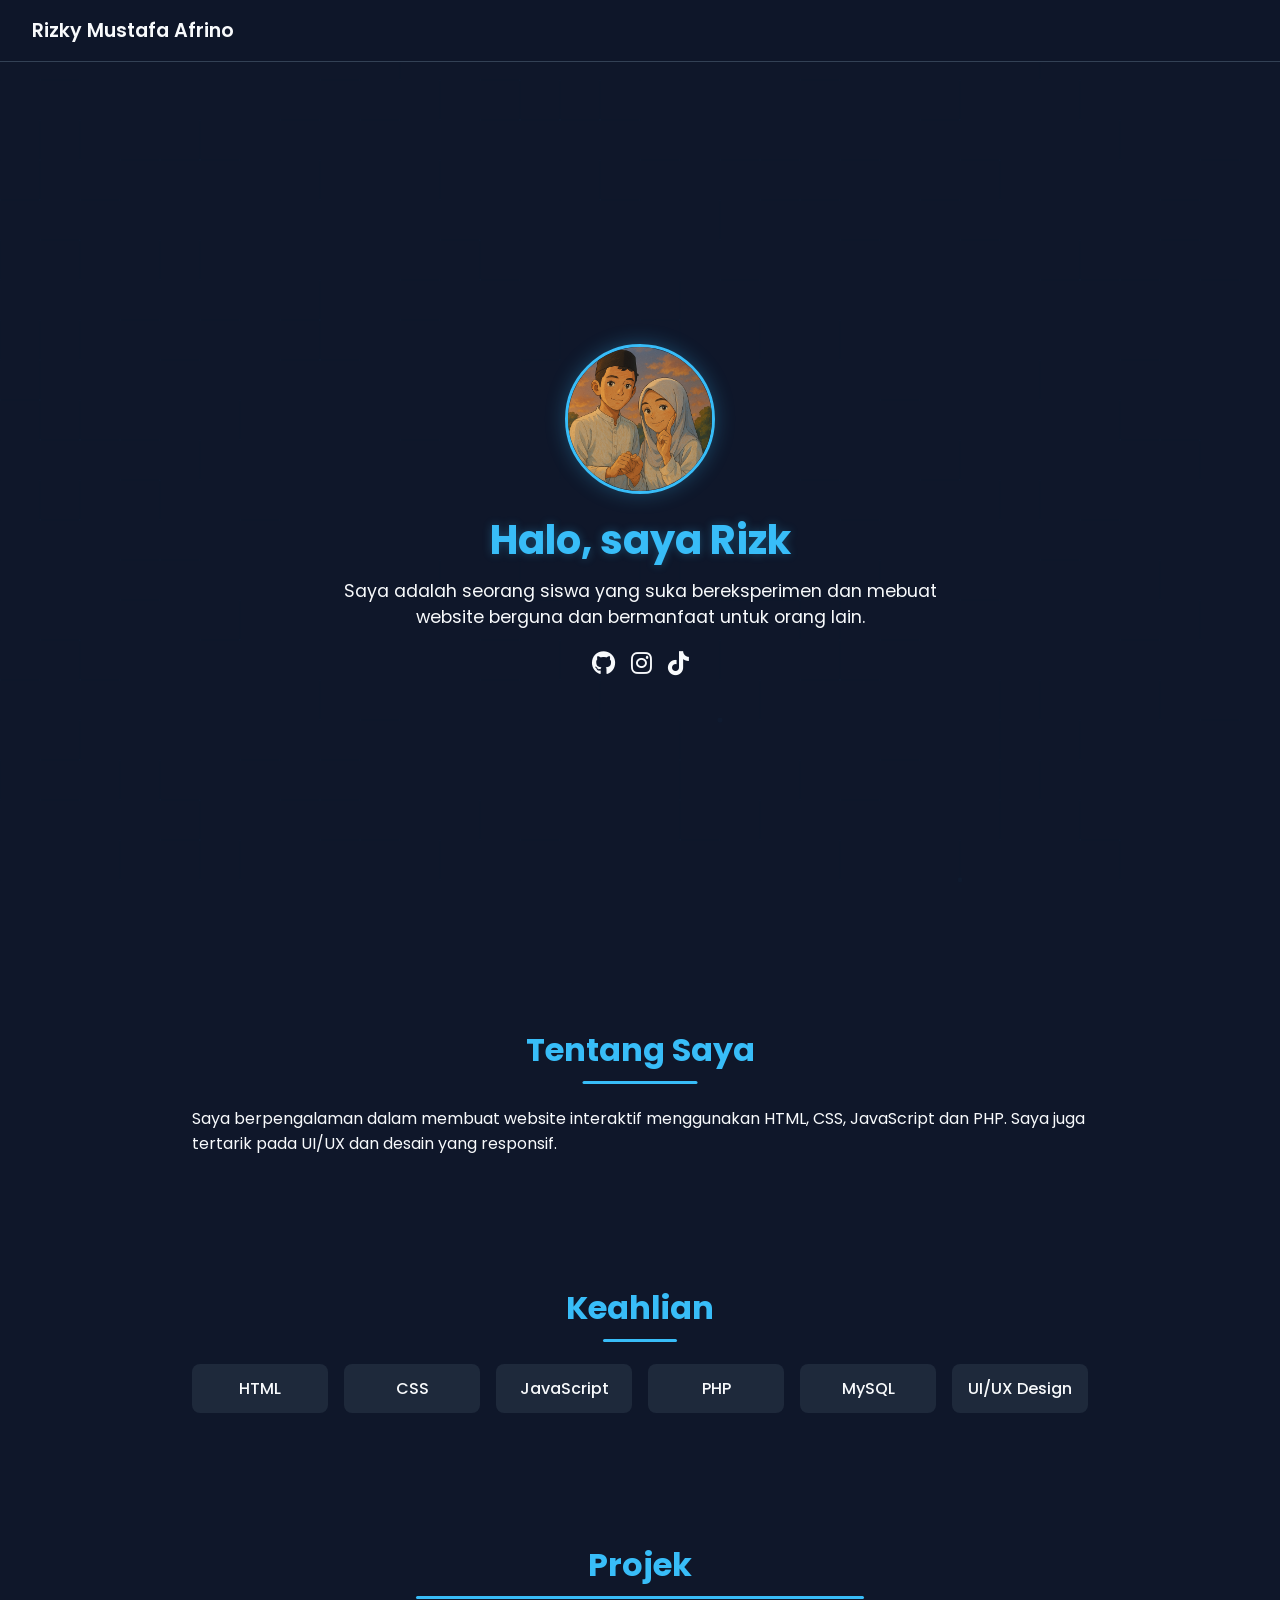
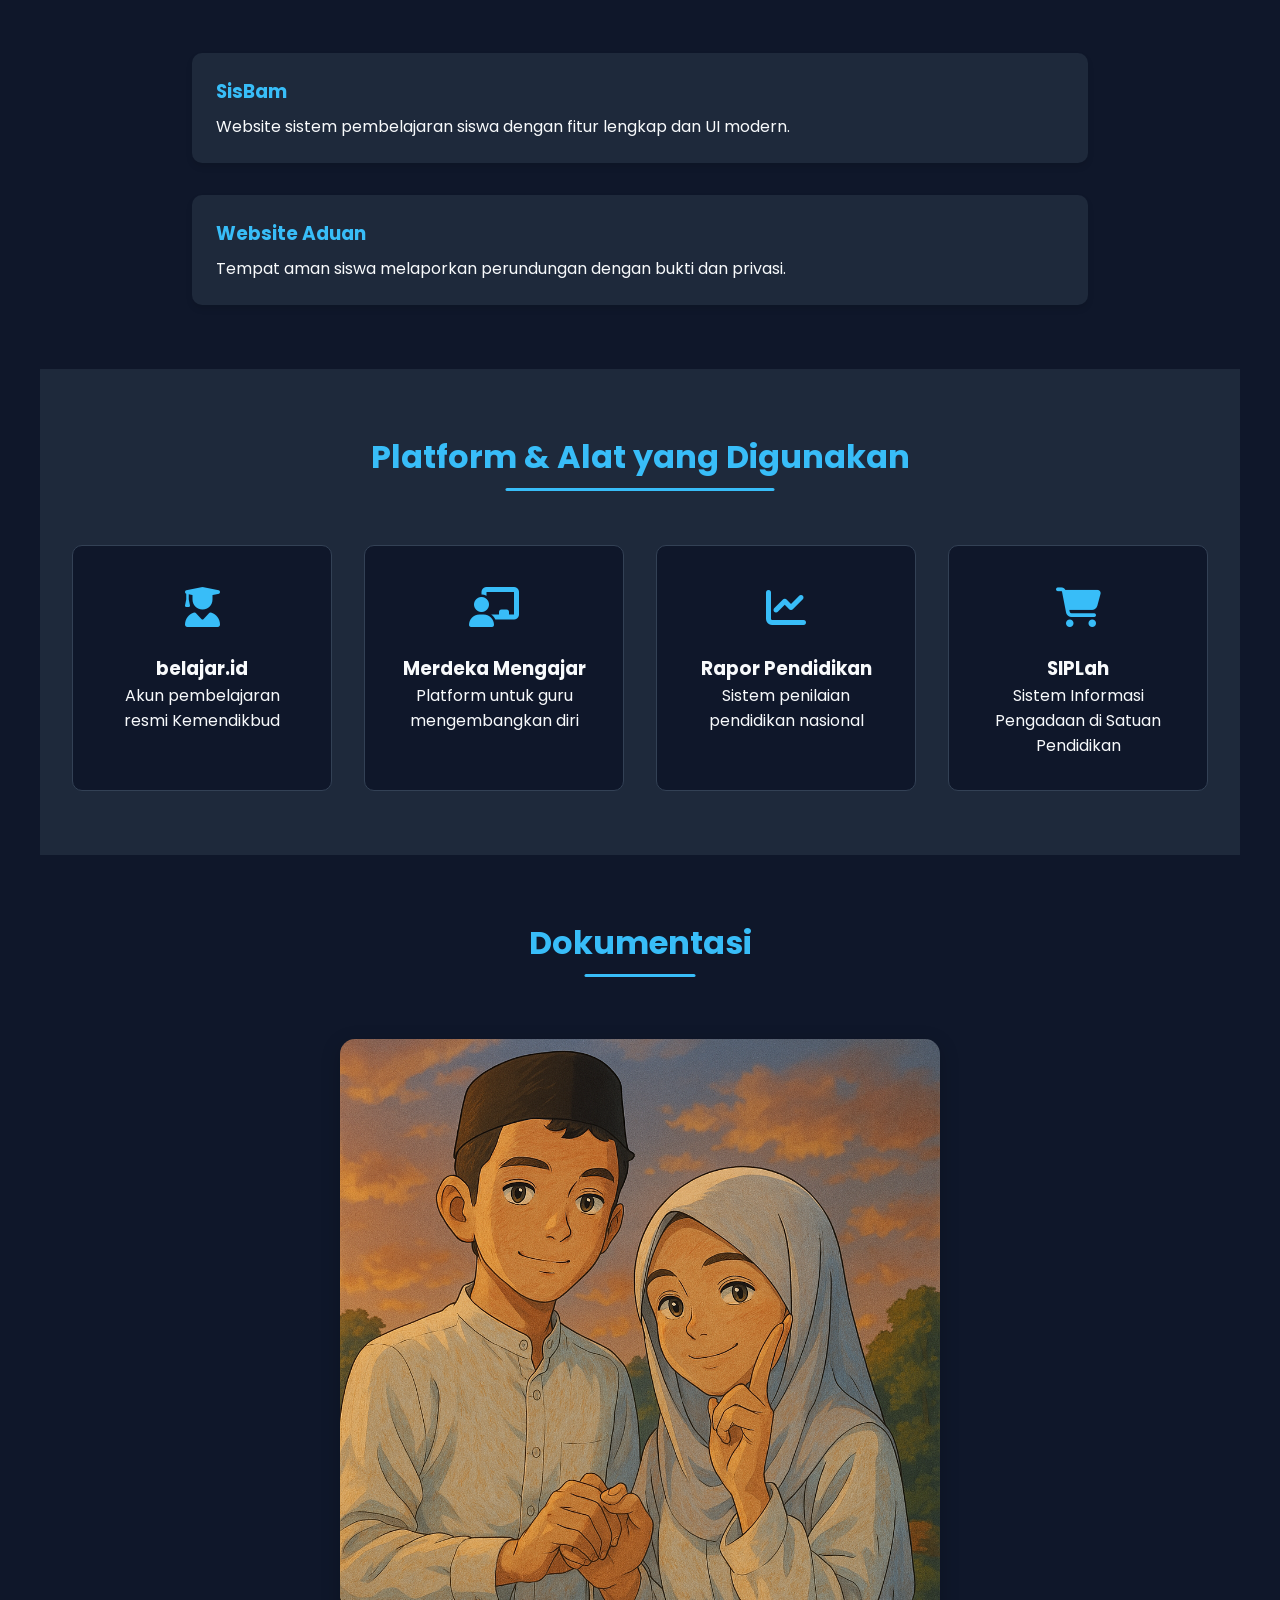
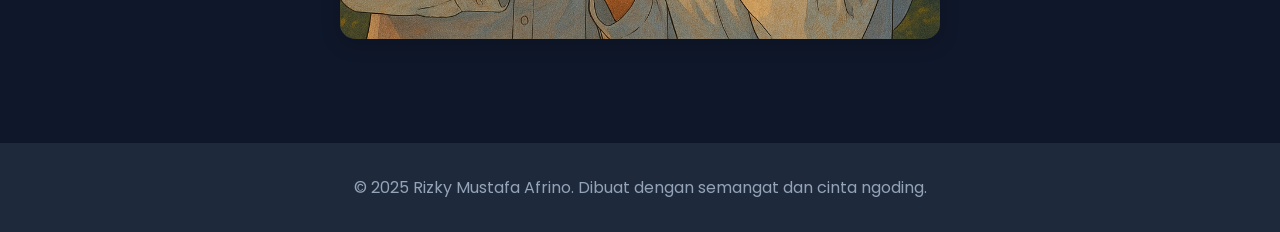
==== index.html @ a4c9b151 "Versi 1.0" ====
<!DOCTYPE html>
<html lang="id">
<head>
  <meta charset="UTF-8">
  <meta name="viewport" content="width=device-width, initial-scale=1.0">
  <title>Rizky Mustafa Afrino - Portofolio</title>
  <link rel="stylesheet" href="https://cdnjs.cloudflare.com/ajax/libs/font-awesome/6.5.0/css/all.min.css">
  <link href="https://fonts.googleapis.com/css2?family=Poppins:wght@300;500;700&display=swap" rel="stylesheet">
  <link rel="stylesheet" href="styles.css">
</head>
<body>
  <header>
  <div class="logo">Rizky Mustafa Afrino</div>
  <button class="hamburger" aria-label="Menu" onclick="toggleMenu()" aria-expanded="false">
    <i class="fas fa-bars"></i>
  </button>
  <div class="nav-overlay" id="navOverlay"></div>
  <nav class="nav-links" id="navLinks">
    <a href="#about" onclick="closeMenu()">Tentang</a>
    <a href="#skills" onclick="closeMenu()">Keahlian</a>
    <a href="#projects" onclick="closeMenu()">Projek</a>
  </nav>
</header>
  
  <section class="hero">
    <img src="foto-profil.jpg" alt="Foto Rizky" class="float">
    <h1>Halo, saya Rizky Mustafa Afrino</h1>
    <p>Saya adalah seorang siswa yang suka bereksperimen dan mebuat website berguna dan bermanfaat untuk orang lain.</p>
    <div class="social-icons">
      <a href="#"><i class="fab fa-github"></i></a>
      <a href="https://www.instagram.com/riz_456d/profilecard/?igsh=MXJteXBrNHBub3FrNQ=="><i class="fab fa-instagram"></i></a>
      <a href="https://www.tiktok.com/@riz_m.af?_t=ZS-8vO7VeoGCGN&_r=1"><i class="fab fa-tiktok"></i></a>
    </div>
  </section>
  
  <section id="about">
    <h2>Tentang Saya</h2>
    <p>Saya berpengalaman dalam membuat website interaktif menggunakan HTML, CSS, JavaScript dan PHP. Saya juga tertarik pada UI/UX dan desain yang responsif.</p>
  </section>
  
  <section id="skills">
    <h2>Keahlian</h2>
    <div class="skills">
      <div>HTML</div>
      <div>CSS</div>
      <div>JavaScript</div>
      <div>PHP</div>
      <div>MySQL</div>
      <div>UI/UX Design</div>
    </div>
  </section>
  
  <section id="projects" class="projects">
    <h2>Projek</h2>
    <div class="project-card">
      <h3>SisBam</h3>
      <p>Website sistem pembelajaran siswa dengan fitur lengkap dan UI modern.</p>
    </div>
    <div class="project-card">
      <h3>Website Aduan</h3>
      <p>Tempat aman siswa melaporkan perundungan dengan bukti dan privasi.</p>
    </div>
  </section>
  
  <section id="platforms" class="platforms">
    <h2>Platform & Alat yang Digunakan</h2>
    <div class="platform-grid">
      <div class="platform-card">
        <div class="platform-icon">
          <i class="fas fa-user-graduate"></i>
        </div>
        <h3>belajar.id</h3>
        <p>Akun pembelajaran resmi Kemendikbud</p>
      </div>
      
      <div class="platform-card">
        <div class="platform-icon">
          <i class="fas fa-chalkboard-teacher"></i>
        </div>
        <h3>Merdeka Mengajar</h3>
        <p>Platform untuk guru mengembangkan diri</p>
      </div>
      
      <div class="platform-card">
        <div class="platform-icon">
          <i class="fas fa-chart-line"></i>
        </div>
        <h3>Rapor Pendidikan</h3>
        <p>Sistem penilaian pendidikan nasional</p>
      </div>
      
      <div class="platform-card">
        <div class="platform-icon">
          <i class="fas fa-shopping-cart"></i>
        </div>
        <h3>SIPLah</h3>
        <p>Sistem Informasi Pengadaan di Satuan Pendidikan</p>
      </div>
    </div>
  </section>
  
  <section id="slider">
   <h2>Dokumentasi</h2>
   <div class="slider-container">
    <div class="slider">
      <img src="foto-profil.jpg" alt="Gambar 1">
      <img src="gambar2.jpg" alt="Gambar 2">
      <img src="gambar3.jpg" alt="Gambar 3">
      <!-- Tambah gambar sesuai kebutuhan -->
    </div>
  </div>
</section>
  
  <footer>
    &copy; 2025 Rizky Mustafa Afrino. Dibuat dengan semangat dan cinta ngoding.
  </footer>
  
  <canvas id="techCanvas"></canvas>

  <script src="script.js"></script>
</body>
</html>
---- styles.css ----
* { margin: 0; padding: 0; box-sizing: border-box; }
body {
  font-family: 'Poppins', sans-serif;
  background-color: #0f172a;
  color: #f8fafc;
  overflow-x: hidden;
  position: relative;
}

#techCanvas {
  position: fixed;
  top: 0;
  left: 0;
  z-index: 0;
  width: 100vw;
  height: 100vh;
  pointer-events: none;
  opacity: 0.3;
}

/* Header Styles (tanpa animasi) */
header {
  position: sticky;
  top: 0;
  background: rgba(15, 23, 42, 0.95);
  padding: 1rem 2rem;
  display: flex;
  justify-content: space-between;
  align-items: center;
  z-index: 100;
  border-bottom: 1px solid #334155;
}

.logo {
  font-weight: 600;
  font-size: 1.2rem;
  color: #f8fafc;
}

/* Hapus semua animasi terkait header */

.logo:hover {
  color: #38bdf8;
  transform: scale(1.05);
}

.nav-links {
  display: flex;
}

.nav-links a {
  margin-left: 1.5rem;
  color: #f8fafc;
  text-decoration: none;
  transition: all 0.3s;
  position: relative;
  padding: 5px 0;
}

.nav-links a:hover {
  color: #38bdf8;
}

.nav-links a::after {
  content: '';
  position: absolute;
  width: 0;
  height: 2px;
  bottom: 0;
  left: 0;
  background-color: #38bdf8;
  transition: width 0.3s ease;
}

.nav-links a:hover::after {
  width: 100%;
}

/* Hamburger Menu Styles */
.hamburger {
  display: none;
  background: none;
  border: none;
  color: #f8fafc;
  font-size: 1.5rem;
  cursor: pointer;
  z-index: 100;
  transition: transform 0.3s ease;
}

.hamburger:hover {
  color: #38bdf8;
}

.nav-overlay {
  position: fixed;
  top: 0;
  left: 0;
  width: 100%;
  height: 100%;
  background: rgba(0, 0, 0, 0.5);
  z-index: 98;
  opacity: 0;
  visibility: hidden;
  transition: all 0.3s ease;
}

.nav-links {
  position: fixed;
  top: 0;
  right: -100%;
  width: 50%;
  max-width: 300px;
  height: 100vh;
  background: #0f172a;
  padding: 80px 20px 20px;
  z-index: 99;
  transition: right 0.3s ease;
  overflow-y: auto;
}

.nav-links.show {
  right: 0;
}

.nav-overlay.show {
  opacity: 1;
  visibility: visible;
}

.nav-links a {
  display: block;
  padding: 12px 0;
  margin: 0;
  color: #f8fafc;
  text-decoration: none;
  font-size: 1.1rem;
  border-bottom: 1px solid #334155;
}

.nav-links a:hover {
  color: #38bdf8;
}

@media (max-width: 768px) {
  .hamburger {
    display: block;
  }
  
  .nav-links {
    flex-direction: column;
  }
}

@media (max-width: 480px) {
  .nav-links {
    width: 70%;
  }
}

.nav-toggle {
  display: none;
  font-size: 1.5rem;
  cursor: pointer;
  color: #f8fafc;
  transition: all 0.3s ease;
}

.nav-toggle:hover {
  color: #38bdf8;
  transform: scale(1.1);
}

@media(max-width: 768px) {
  .nav-links {
    display: none;
    flex-direction: column;
    background: #0f172a;
    position: absolute;
    top: 60px;
    right: 20px;
    padding: 1rem;
    border-radius: 10px;
    box-shadow: 0 0 10px rgba(0,0,0,0.2);
    animation: slideDown 0.3s ease-out;
  }
  
  @keyframes slideDown {
    from {
      opacity: 0;
      transform: translateY(-20px);
    }
    to {
      opacity: 1;
      transform: translateY(0);
    }
  }
  
  .nav-links a {
    margin: 0.5rem 0;
  }
  
  .nav-links.show {
    display: flex;
  }
  
  .nav-toggle {
    display: block;
  }
}

.hero {
  display: flex;
  flex-direction: column;
  align-items: center;
  justify-content: center;
  min-height: 100vh;
  text-align: center;
  padding: 2rem;
  position: relative;
  z-index: 1;
  opacity: 0;
  animation: fadeIn 1s ease-out forwards;
  animation-delay: 0.3s;
}

@keyframes fadeIn {
  from {
    opacity: 0;
    transform: translateY(20px);
  }
  to {
    opacity: 1;
    transform: translateY(0);
  }
}

.hero img {
  width: 150px;
  height: 150px;
  border-radius: 50%;
  border: 3px solid #38bdf8;
  margin-bottom: 1rem;
  transition: all 0.5s ease;
  box-shadow: 0 0 20px rgba(56, 189, 248, 0.3);
}

.hero img:hover {
  transform: scale(1.05) rotate(5deg);
  box-shadow: 0 0 30px rgba(56, 189, 248, 0.5);
}

.hero h1 {
  font-size: 2.5rem;
  margin-bottom: 0.5rem;
  color: #38bdf8;
  text-shadow: 0 0 10px rgba(56, 189, 248, 0.3);
  transition: all 0.3s ease;
}

.hero h1:hover {
  text-shadow: 0 0 15px rgba(56, 189, 248, 0.5);
}

.hero p {
  font-size: 1.1rem;
  max-width: 600px;
  opacity: 0;
  animation: fadeInUp 0.8s ease-out forwards;
  animation-delay: 0.6s;
}

@keyframes fadeInUp {
  from {
    opacity: 0;
    transform: translateY(20px);
  }
  to {
    opacity: 1;
    transform: translateY(0);
  }
}

.social-icons {
  margin-top: 1rem;
  display: flex;
  gap: 1rem;
}

.social-icons a {
  font-size: 1.5rem;
  color: #f8fafc;
  transition: all 0.3s ease;
  transform: translateY(0);
  display: inline-block;
}

.social-icons a:hover {
  color: #38bdf8;
  transform: translateY(-5px) scale(1.2);
}

.slider-container {
  width: 90%;
  max-width: 600px;
  overflow: hidden;
  margin: 40px auto;
  border-radius: 15px;
  box-shadow: 0 5px 20px rgba(0, 0, 0, 0.2);
}

.slider {
  display: flex;
  transition: transform 0.5s ease-in-out;
}

.slider img {
  width: 100%;
  flex-shrink: 0;
  object-fit: cover;
}

section {
  padding: 4rem 2rem;
  max-width: 960px;
  margin: auto;
  position: relative;
  z-index: 1;
  opacity: 0;
  transform: translateY(30px);
}

section.animated {
  opacity: 1;
  transform: translateY(0);
  transition: all 0.8s ease-out;
}

section h2 {
  font-size: 2rem;
  margin-bottom: 2rem;
  color: #38bdf8;
  text-align: center;
  position: relative;
  display: inline-block;
  left: 50%;
  transform: translateX(-50%);
}

section h2::after {
  content: '';
  position: absolute;
  width: 50%;
  height: 3px;
  bottom: -10px;
  left: 25%;
  background: #38bdf8;
  border-radius: 3px;
  transform: scaleX(0);
  transform-origin: center;
  transition: transform 0.5s ease;
}

section.animated h2::after {
  transform: scaleX(1);
}

.skills {
  display: grid;
  grid-template-columns: repeat(auto-fit, minmax(120px, 1fr));
  gap: 1rem;
  justify-items: center;
}

.skills div {
  background: #1e293b;
  padding: 0.75rem 1rem;
  border-radius: 8px;
  font-weight: 500;
  text-align: center;
  width: 100%;
  transition: all 0.3s ease;
  opacity: 0;
  transform: translateY(20px);
}

.skills.animated div {
  opacity: 1;
  transform: translateY(0);
}

.skills div:hover {
  background: #334155;
  transform: translateY(-5px);
  box-shadow: 0 5px 15px rgba(0, 0, 0, 0.3);
}

.skills div:nth-child(1) { transition-delay: 0.1s; }
.skills div:nth-child(2) { transition-delay: 0.2s; }
.skills div:nth-child(3) { transition-delay: 0.3s; }
.skills div:nth-child(4) { transition-delay: 0.4s; }
.skills div:nth-child(5) { transition-delay: 0.5s; }
.skills div:nth-child(6) { transition-delay: 0.6s; }

.projects {
  display: grid;
  gap: 2rem;
}

.project-card {
  background: #1e293b;
  padding: 1.5rem;
  border-radius: 10px;
  transition: all 0.4s ease;
  opacity: 0;
  transform: translateY(30px);
  box-shadow: 0 4px 6px rgba(0, 0, 0, 0.1);
}

.projects.animated .project-card {
  opacity: 1;
  transform: translateY(0);
}

.project-card:hover {
  background: #334155;
  transform: translateY(-5px) !important;
  box-shadow: 0 10px 20px rgba(0, 0, 0, 0.2);
}

.project-card h3 {
  color: #38bdf8;
  margin-bottom: 0.5rem;
  transition: color 0.3s ease;
}

.project-card:hover h3 {
  color: #7dd3fc;
}

.project-card:nth-child(1) { transition-delay: 0.2s; }
.project-card:nth-child(2) { transition-delay: 0.4s; }

 /* Platform Section */
    .platforms {
      padding: 4rem 2rem;
      background: #1e293b;
      max-width: 1200px;
      margin: 0 auto;
    }
    
    .platform-grid {
      display: grid;
      grid-template-columns: repeat(auto-fit, minmax(250px, 1fr));
      gap: 2rem;
      margin-top: 2rem;
    }
    
    .platform-card {
      background: #0f172a;
      border-radius: 10px;
      padding: 2rem;
      text-align: center;
      transition: transform 0.3s ease;
      border: 1px solid #334155;
    }
    
    .platform-card:hover {
      transform: translateY(-5px);
      border-color: #38bdf8;
    }
    
    .platform-icon {
      font-size: 2.5rem;
      color: #38bdf8;
      margin-bottom: 1rem;
    }
    .platforms {
  opacity: 0;
  transform: translateY(30px);
}

.platforms.animated {
  opacity: 1;
  transform: translateY(0);
  transition: all 0.8s ease-out;
}

footer {
  text-align: center;
  padding: 2rem;
  background: #1e293b;
  color: #94a3b8;
  z-index: 1;
  position: relative;
  opacity: 0;
  animation: fadeInUp 0.8s ease-out forwards;
  animation-delay: 0.3s;
}

footer:hover {
  color: #f8fafc;
}

.float {
  animation: float 3s ease-in-out infinite;
}

@keyframes float {
  0% { transform: translateY(0px); }
  50% { transform: translateY(-10px); }
  100% { transform: translateY(0px); }
}

.pulse {
  animation: pulse 2s infinite;
}

@keyframes pulse {
  0% { transform: scale(1); }
  50% { transform: scale(1.05); }
  100% { transform: scale(1); }
}
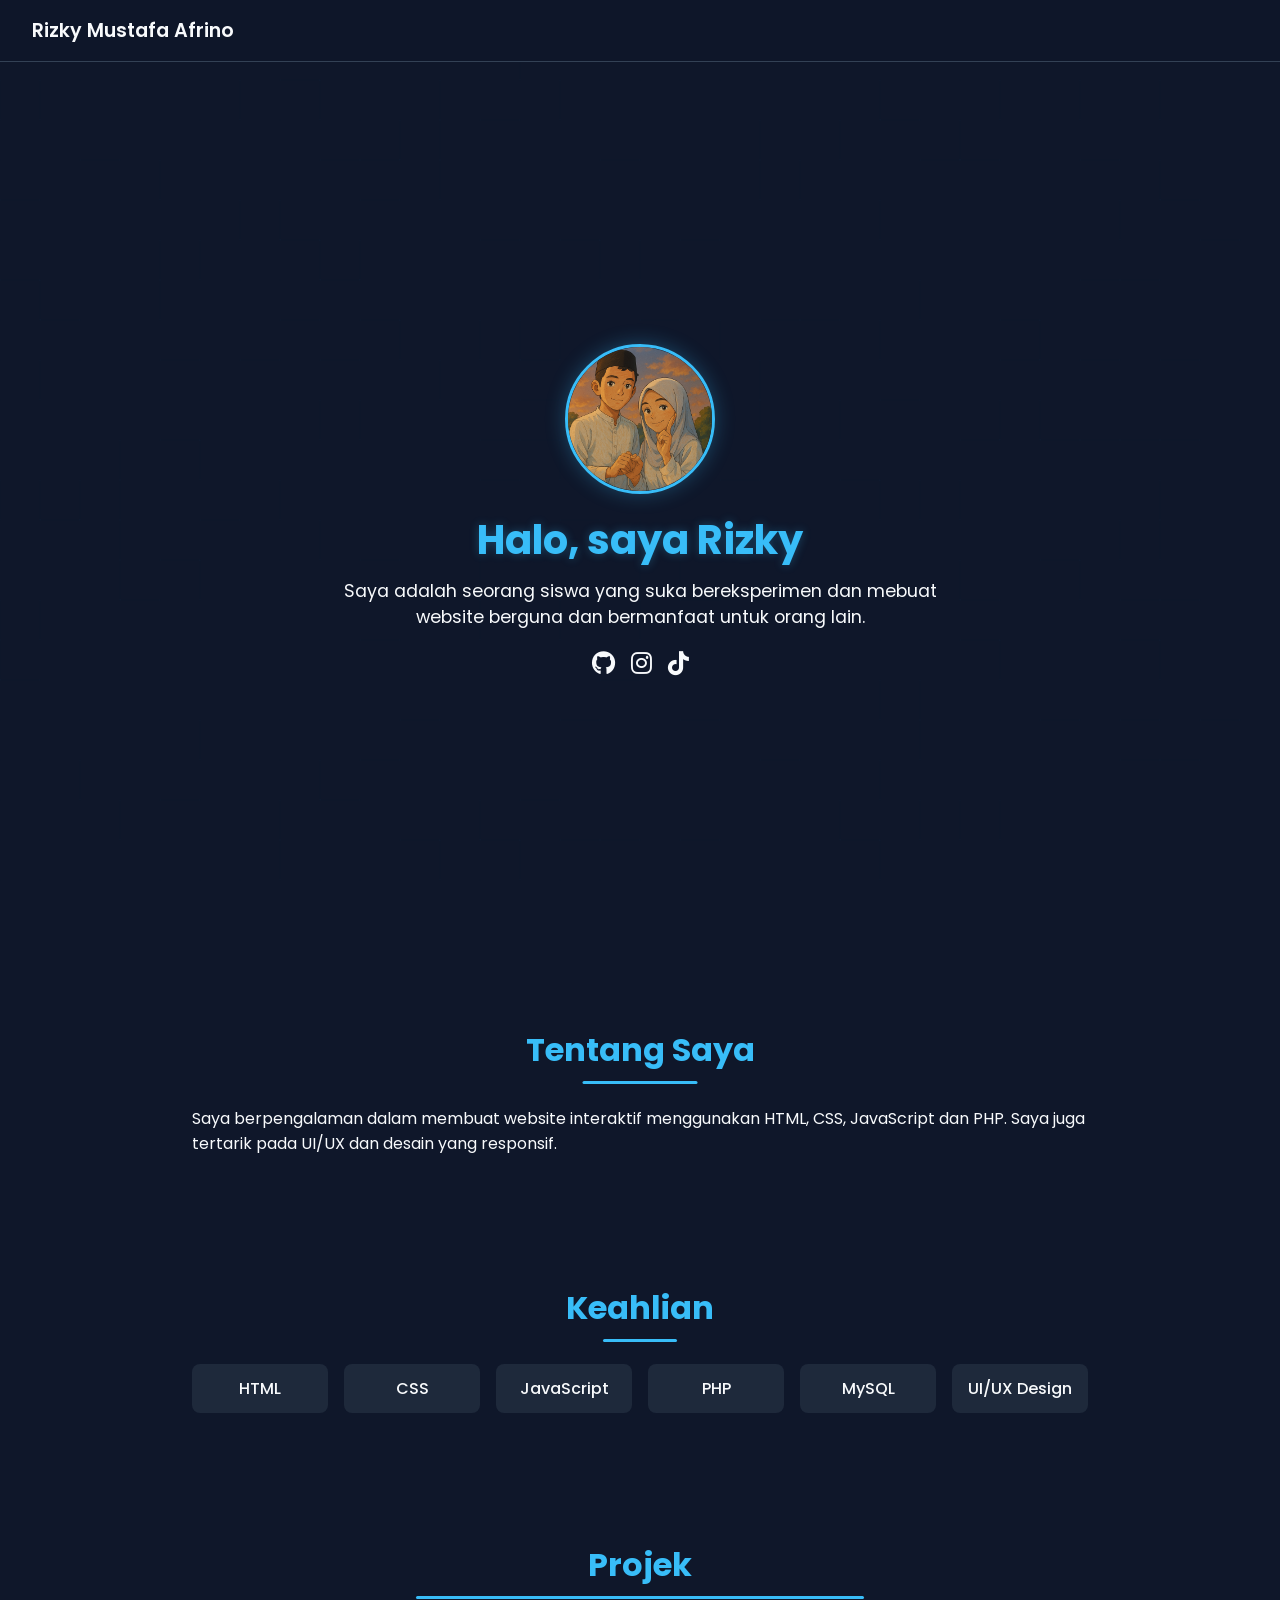
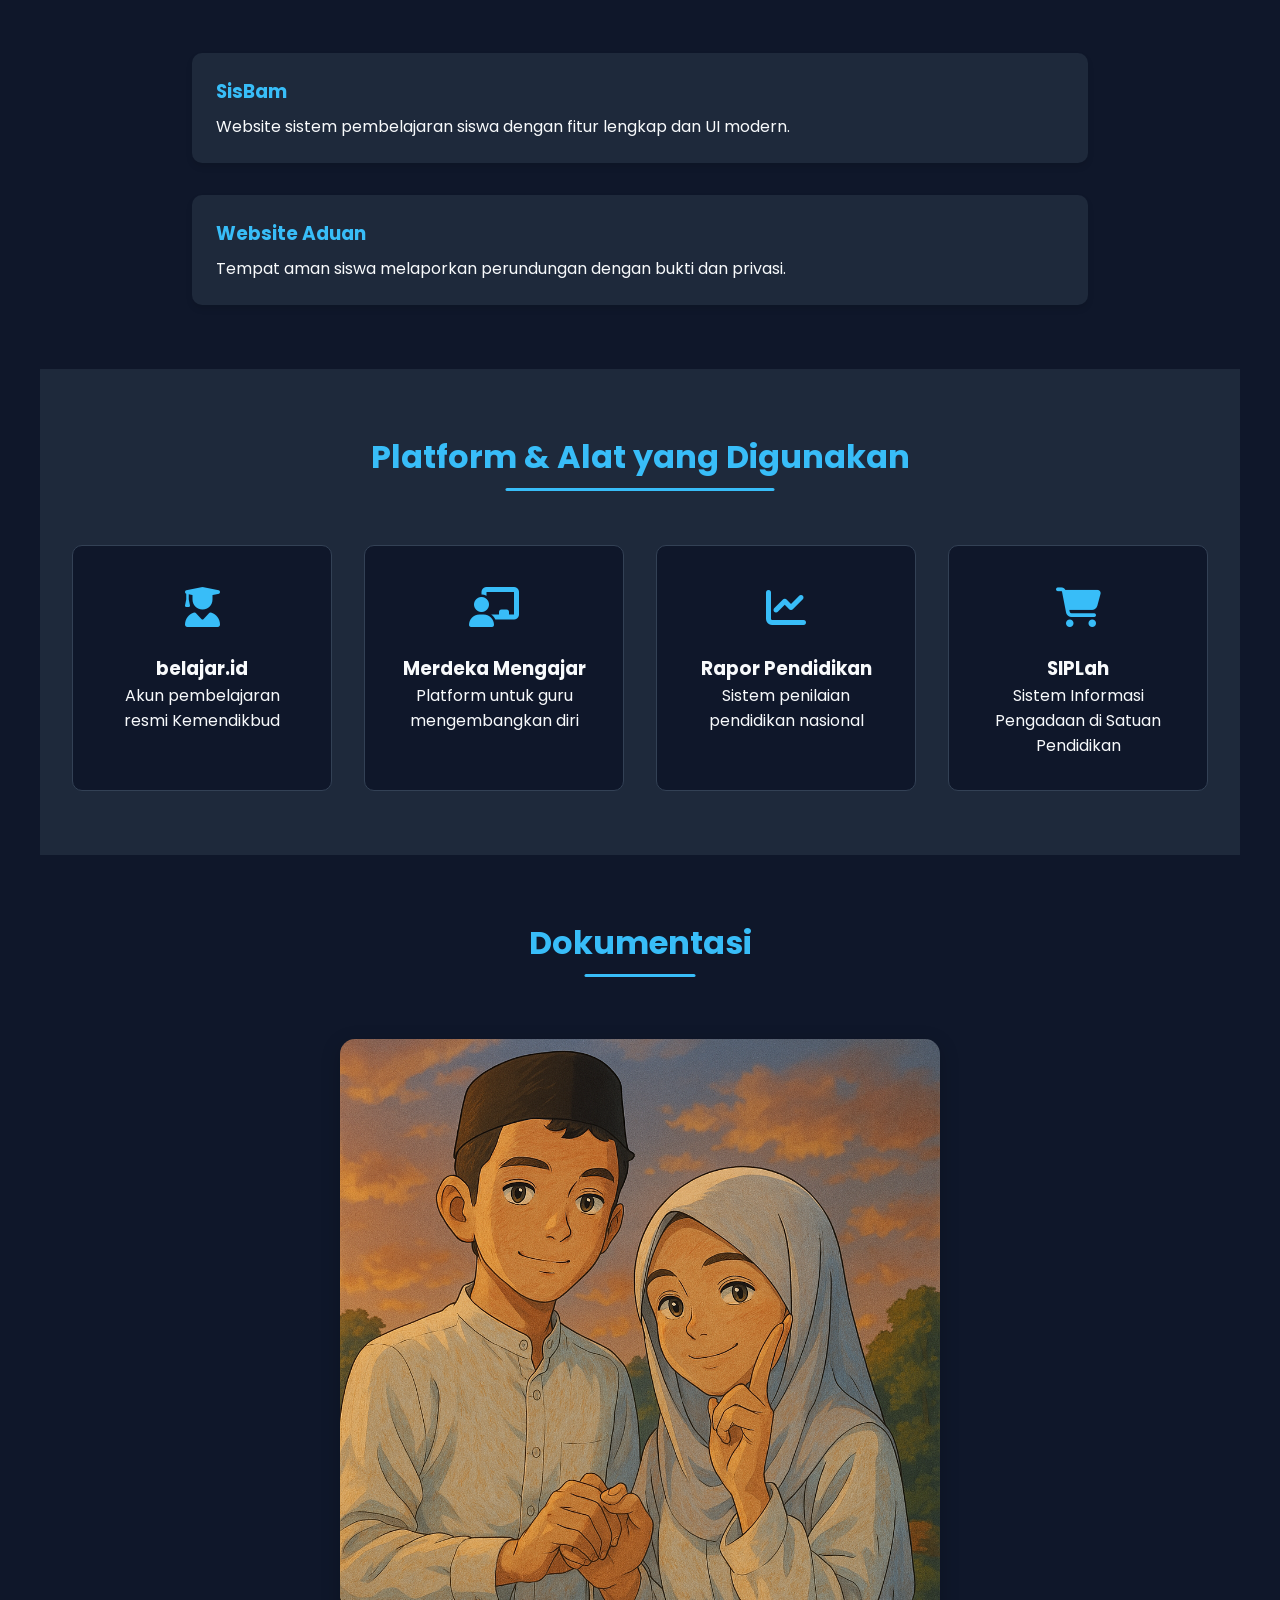
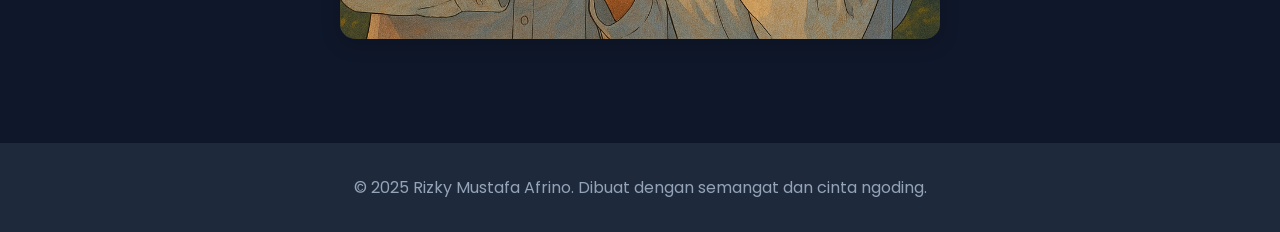
==== commit 58d3b4ba: "Update index.html ke foto" ====
--- a/index.html
+++ b/index.html
@@ -23,7 +23,7 @@
 </header>
   
   <section class="hero">
-    <img src="foto-profil.jpg" alt="Foto Rizky" class="float">
+    <img src="foto-profil.jpg" alt="profil saya" class="float">
     <h1>Halo, saya Rizky Mustafa Afrino</h1>
     <p>Saya adalah seorang siswa yang suka bereksperimen dan mebuat website berguna dan bermanfaat untuk orang lain.</p>
     <div class="social-icons">
@@ -103,9 +103,9 @@
    <h2>Dokumentasi</h2>
    <div class="slider-container">
     <div class="slider">
-      <img src="foto-profil.jpg" alt="Gambar 1">
-      <img src="gambar2.jpg" alt="Gambar 2">
-      <img src="gambar3.jpg" alt="Gambar 3">
+      <img src="foto-profil.jpg" alt="dokumen-penting">
+      <img src="image.jpg" alt="dokumen-penting">
+      <img src="pantai.jpg" alt="dokumen-penting">
       <!-- Tambah gambar sesuai kebutuhan -->
     </div>
   </div>
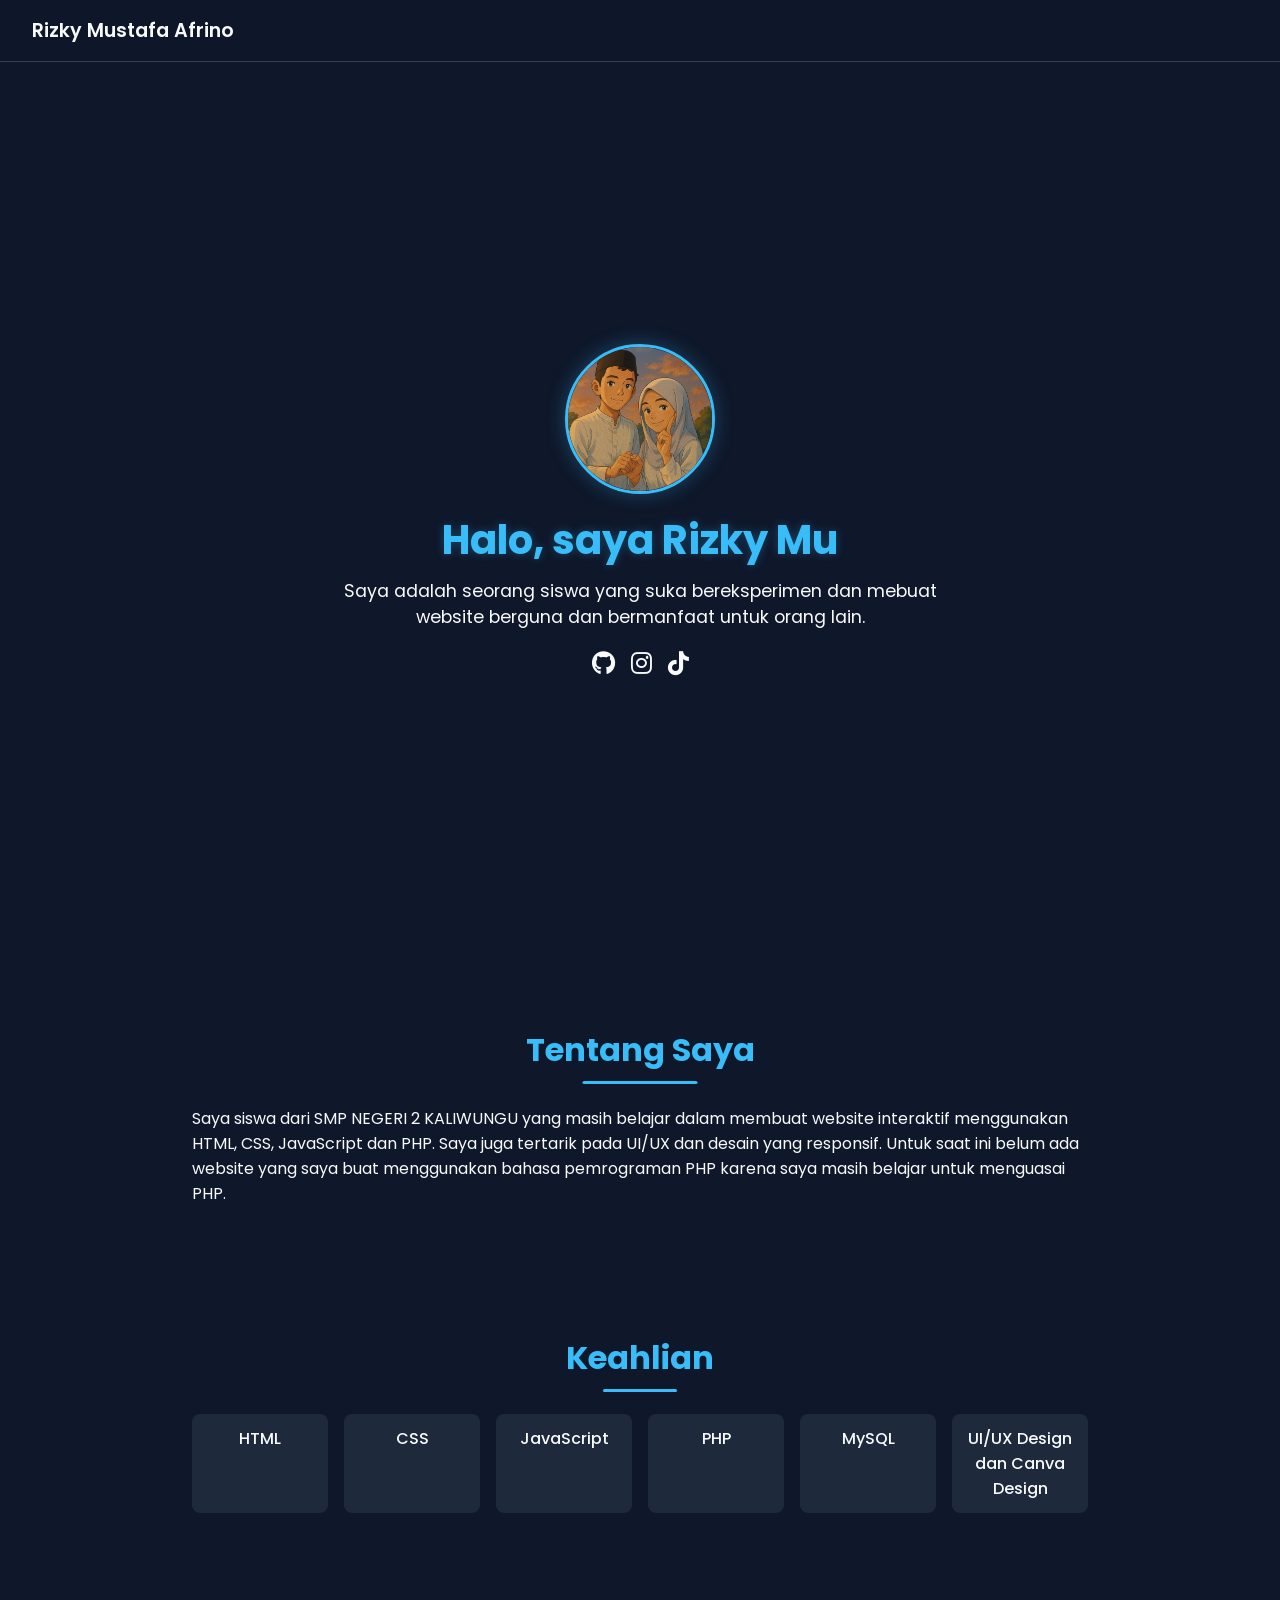
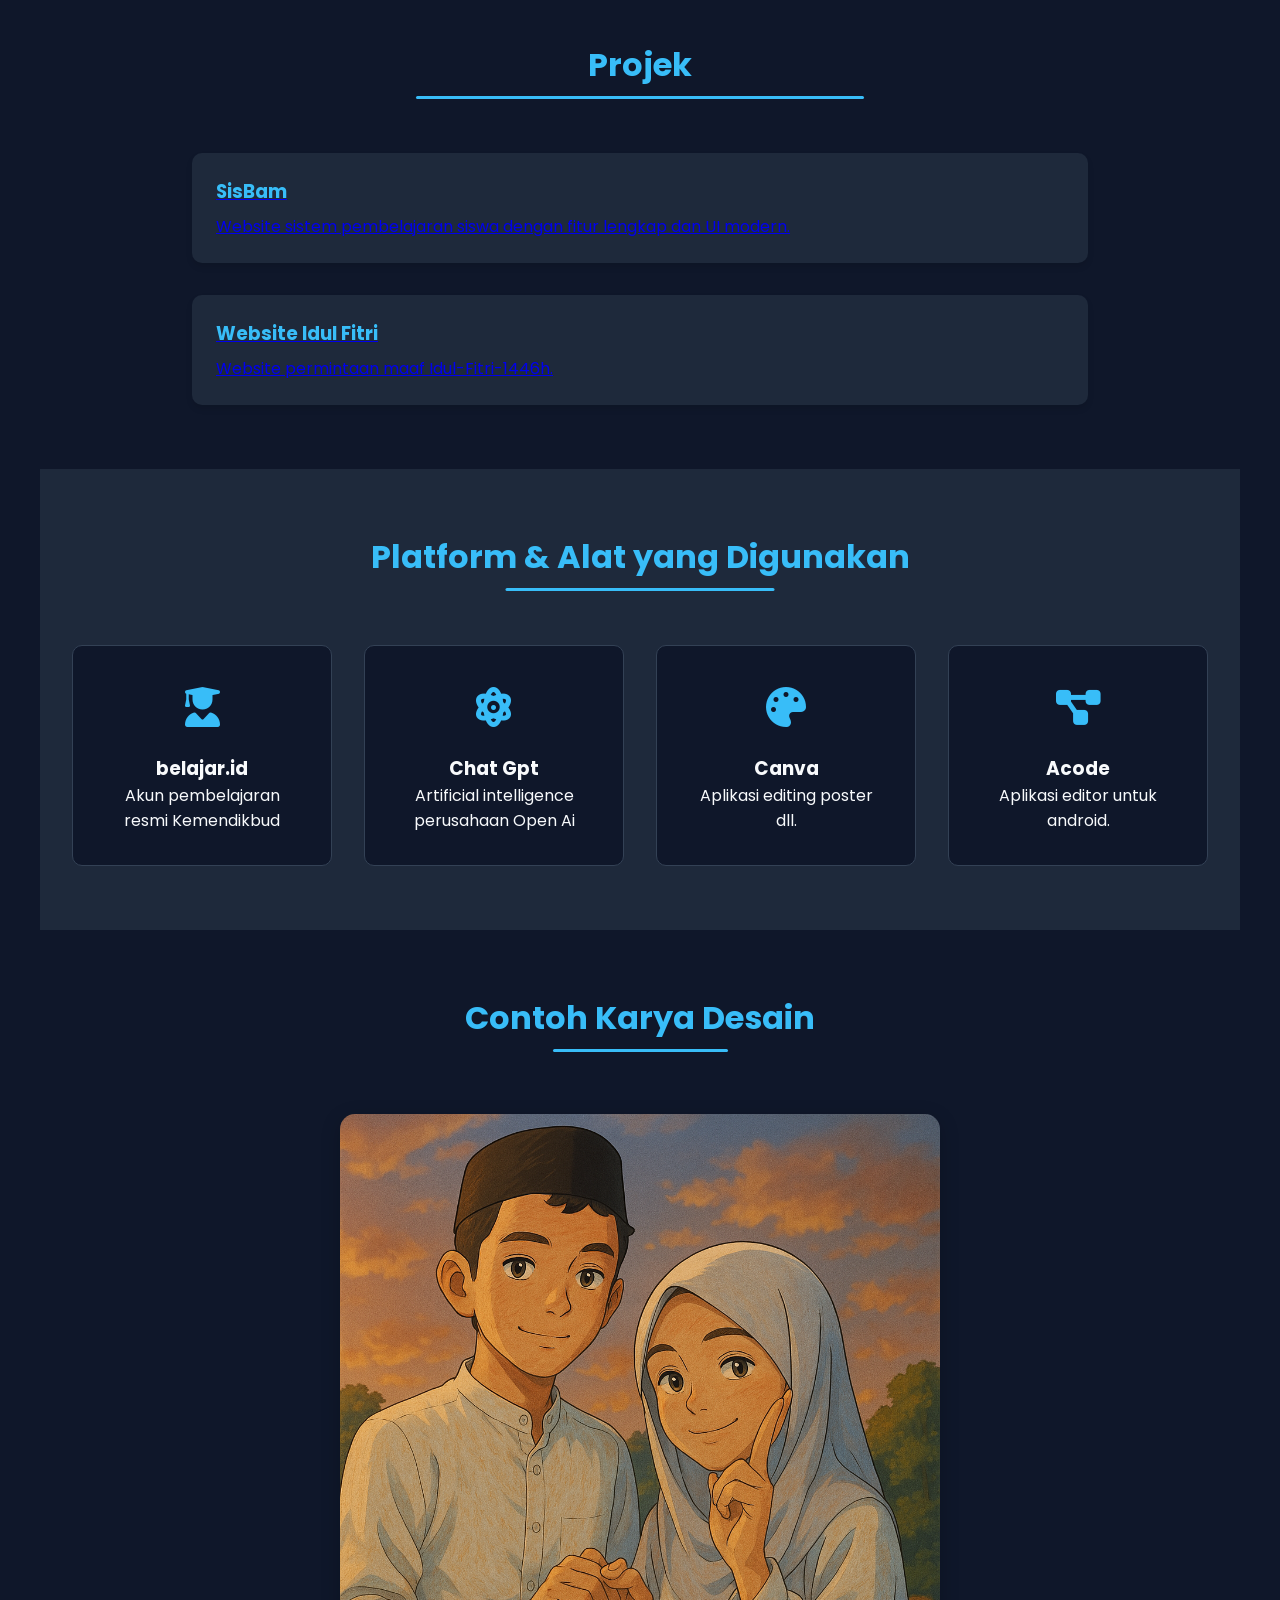
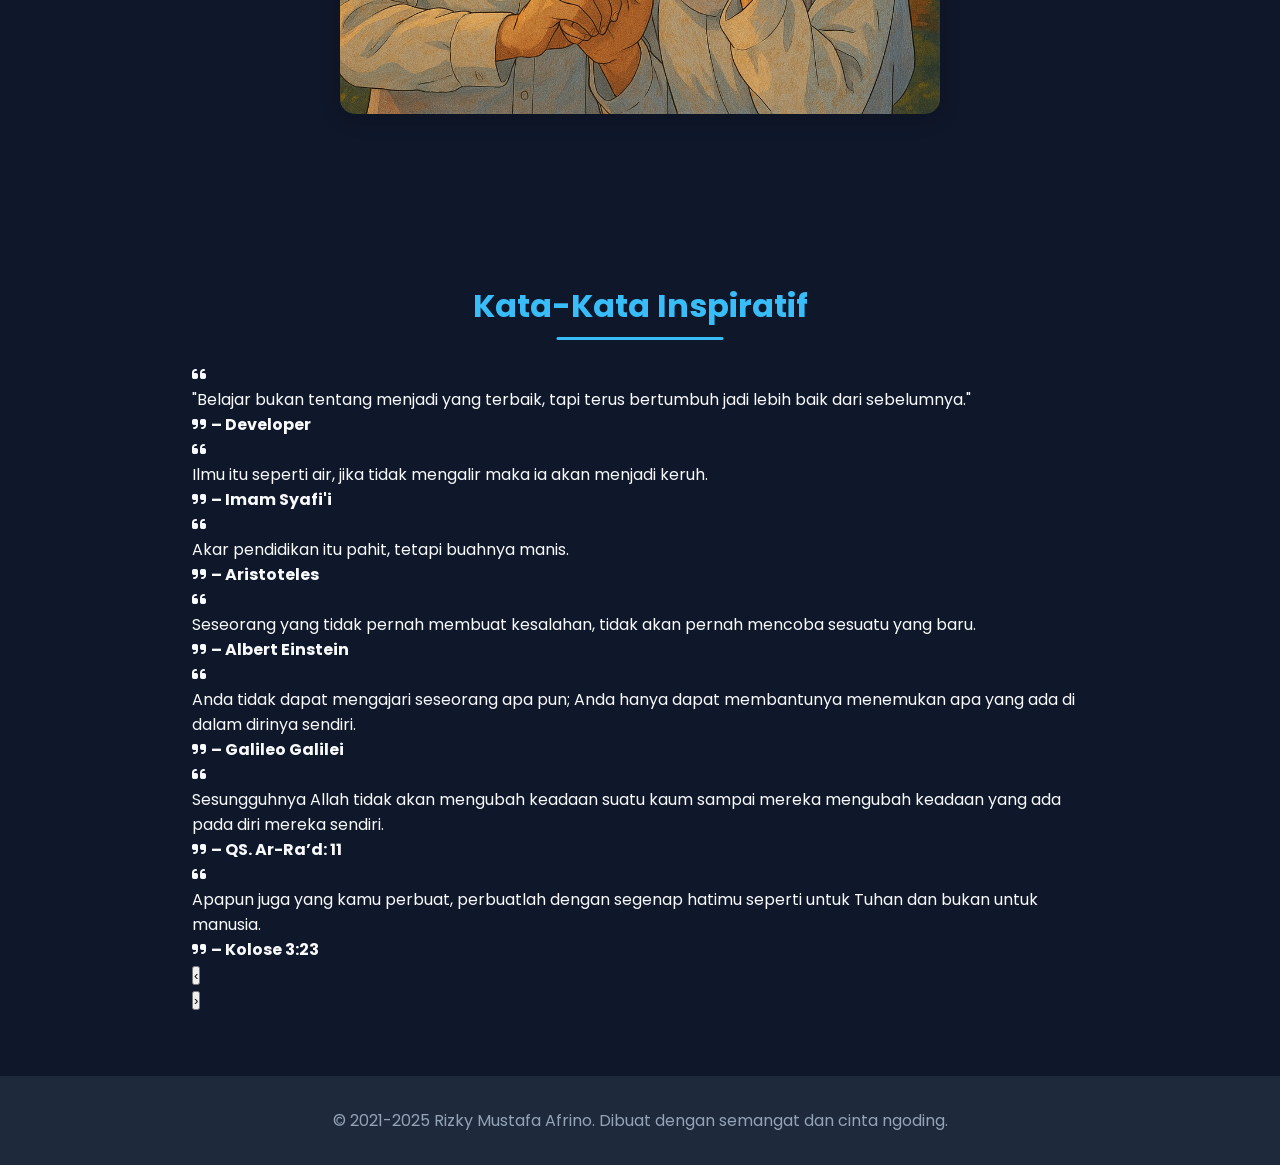
==== commit 4684b1c2: "Update index.html v.2" ====
--- a/index.html
+++ b/index.html
@@ -19,6 +19,7 @@
     <a href="#about" onclick="closeMenu()">Tentang</a>
     <a href="#skills" onclick="closeMenu()">Keahlian</a>
     <a href="#projects" onclick="closeMenu()">Projek</a>
+    <a href="#platforms" onclick="closeMenu()">platfrom</a>
   </nav>
 </header>
   
@@ -35,7 +36,7 @@
   
   <section id="about">
     <h2>Tentang Saya</h2>
-    <p>Saya berpengalaman dalam membuat website interaktif menggunakan HTML, CSS, JavaScript dan PHP. Saya juga tertarik pada UI/UX dan desain yang responsif.</p>
+    <p>Saya siswa dari SMP NEGERI 2 KALIWUNGU yang masih belajar dalam membuat website interaktif menggunakan HTML, CSS, JavaScript dan PHP. Saya juga tertarik pada UI/UX dan desain yang responsif. Untuk saat ini belum ada website yang saya buat menggunakan bahasa pemrograman PHP karena saya masih belajar untuk menguasai PHP.</p>
   </section>
   
   <section id="skills">
@@ -46,21 +47,23 @@
       <div>JavaScript</div>
       <div>PHP</div>
       <div>MySQL</div>
-      <div>UI/UX Design</div>
+      <div>UI/UX Design dan Canva Design </div>
     </div>
   </section>
   
   <section id="projects" class="projects">
-    <h2>Projek</h2>
-    <div class="project-card">
-      <h3>SisBam</h3>
-      <p>Website sistem pembelajaran siswa dengan fitur lengkap dan UI modern.</p>
-    </div>
-    <div class="project-card">
-      <h3>Website Aduan</h3>
-      <p>Tempat aman siswa melaporkan perundungan dengan bukti dan privasi.</p>
-    </div>
-  </section>
+  <h2>Projek</h2>
+
+  <a href="404.html" class="project-card">
+    <h3>SisBam</h3>
+    <p>Website sistem pembelajaran siswa dengan fitur lengkap dan UI modern.</p>
+  </a>
+
+  <a href="https://riz456.github.io/Idul-Fitri-1446h/" class="project-card">
+    <h3>Website Idul Fitri</h3>
+    <p>Website permintaan maaf Idul-Fitri-1446h.</p>
+  </a>
+</section>
   
   <section id="platforms" class="platforms">
     <h2>Platform & Alat yang Digunakan</h2>
@@ -75,32 +78,32 @@
       
       <div class="platform-card">
         <div class="platform-icon">
-          <i class="fas fa-chalkboard-teacher"></i>
+          <i class="fas fa-atom"></i>
         </div>
-        <h3>Merdeka Mengajar</h3>
-        <p>Platform untuk guru mengembangkan diri</p>
+        <h3>Chat Gpt</h3>
+        <p>Artificial intelligence perusahaan Open Ai </p>
       </div>
       
       <div class="platform-card">
         <div class="platform-icon">
-          <i class="fas fa-chart-line"></i>
+          <i class="fas fa-palette"></i>
         </div>
-        <h3>Rapor Pendidikan</h3>
-        <p>Sistem penilaian pendidikan nasional</p>
+        <h3>Canva</h3>
+        <p>Aplikasi editing poster dll.</p>
       </div>
       
       <div class="platform-card">
         <div class="platform-icon">
-          <i class="fas fa-shopping-cart"></i>
+          <i class="fas fa-project-diagram"></i>
         </div>
-        <h3>SIPLah</h3>
-        <p>Sistem Informasi Pengadaan di Satuan Pendidikan</p>
+        <h3>Acode</h3>
+        <p>Aplikasi editor untuk android.</p>
       </div>
     </div>
   </section>
   
   <section id="slider">
-   <h2>Dokumentasi</h2>
+   <h2>Contoh Karya Desain</h2>
    <div class="slider-container">
     <div class="slider">
       <img src="foto-profil.jpg" alt="dokumen-penting">
@@ -110,9 +113,65 @@
     </div>
   </div>
 </section>
-  
+
+<section class="motivasi-section" id="motivasi">
+  <h2>Kata-Kata Inspiratif</h2>
+  <div class="motivasi-container">
+    <div class="motivasi-slider" id="motivasiSlider">
+      <div class="motivasi-card">
+        <i class="fas fa-quote-left"></i>
+        <p class="quote">"Belajar bukan tentang menjadi yang terbaik, tapi terus bertumbuh jadi lebih baik dari sebelumnya."</p>
+         <i class="fas fa-quote-right"></i>
+        <strong class="author">– Developer</strong>
+      </div>
+      <div class="motivasi-card">
+       <i class="fas fa-quote-left"></i>
+        <p class="quote">Ilmu itu seperti air, jika tidak mengalir maka ia akan menjadi keruh.</p>
+         <i class="fas fa-quote-right"></i>
+        <strong class="author">– Imam Syafi'i</strong>
+      </div>
+      <div class="motivasi-card">
+         <i class="fas fa-quote-left"></i>
+        <p class="quote">Akar pendidikan itu pahit, tetapi buahnya manis.</p>
+         <i class="fas fa-quote-right"></i>
+        <strong class="author">– Aristoteles</strong>
+      </div>
+      <div class="motivasi-card">
+         <i class="fas fa-quote-left"></i>
+        <p class="quote">Seseorang yang tidak pernah membuat kesalahan, tidak akan pernah mencoba sesuatu yang baru.</p>
+         <i class="fas fa-quote-right"></i>
+        <strong class="author">– Albert Einstein</strong>
+      </div>
+      <div class="motivasi-card">
+         <i class="fas fa-quote-left"></i>
+        <p class="quote">Anda tidak dapat mengajari seseorang apa pun; Anda hanya dapat membantunya menemukan apa yang ada di dalam dirinya sendiri.</p>
+         <i class="fas fa-quote-right"></i>
+        <strong class="author">– Galileo Galilei</strong>
+      </div>
+      <div class="motivasi-card">
+         <i class="fas fa-quote-left"></i>
+        <p class="quote">Sesungguhnya Allah tidak akan mengubah keadaan suatu kaum sampai mereka mengubah keadaan yang ada pada diri mereka sendiri.</p>
+         <i class="fas fa-quote-right"></i>
+        <strong class="author">– QS. Ar-Ra’d: 11</strong>
+      </div>
+      <div class="motivasi-card">
+         <i class="fas fa-quote-left"></i>
+        <p class="quote">Apapun juga yang kamu perbuat, perbuatlah dengan segenap hatimu seperti untuk Tuhan dan bukan untuk manusia.</p>
+         <i class="fas fa-quote-right"></i>
+        <strong class="author">– Kolose 3:23</strong>
+      </div>
+    </div>
+    <div class="slider-controls">
+      <button class="slider-btn prev-btn" aria-label="Previous quote">‹</button>
+      <div class="scroll-indicator">
+        <div class="scroll-progress"></div>
+      </div>
+      <button class="slider-btn next-btn" aria-label="Next quote">›</button>
+    </div>
+  </div>
+</section>
   <footer>
-    &copy; 2025 Rizky Mustafa Afrino. Dibuat dengan semangat dan cinta ngoding.
+    &copy; 2021-2025 Rizky Mustafa Afrino. Dibuat dengan semangat dan cinta ngoding.
   </footer>
   
   <canvas id="techCanvas"></canvas>
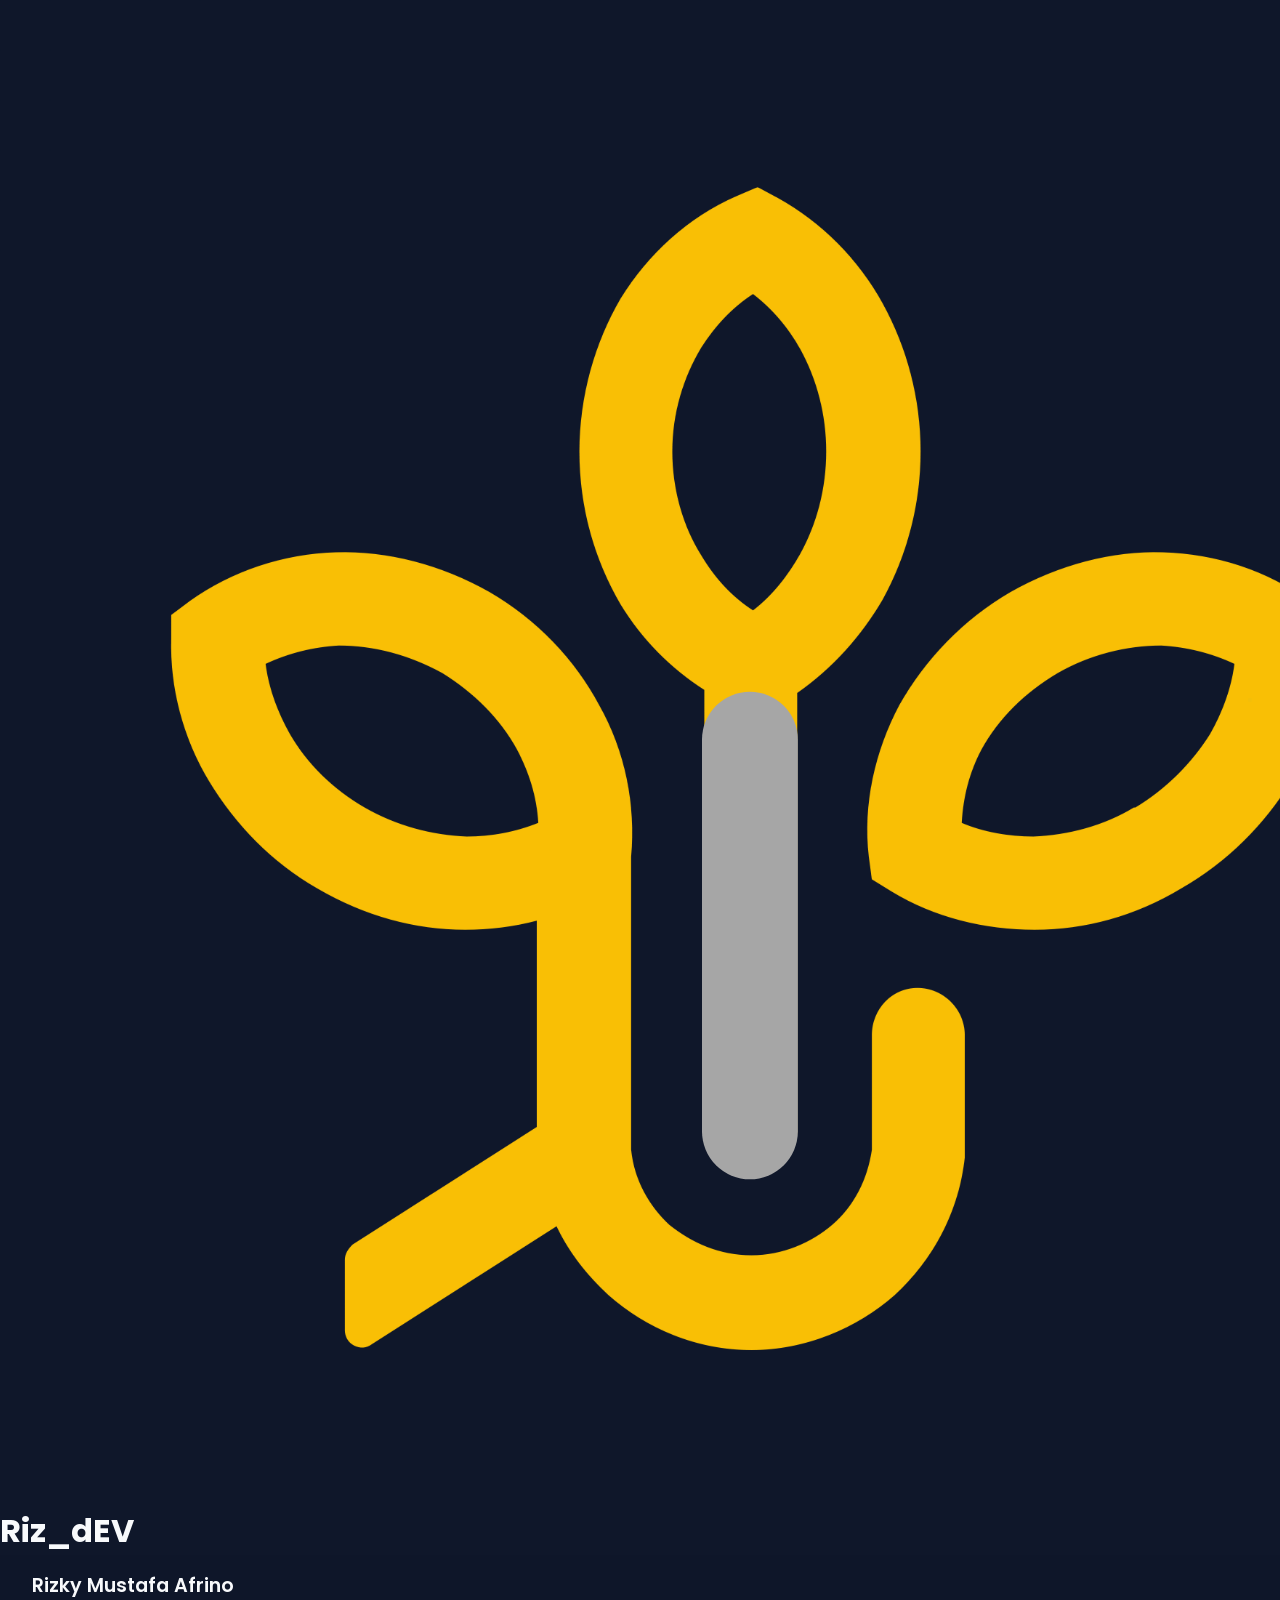
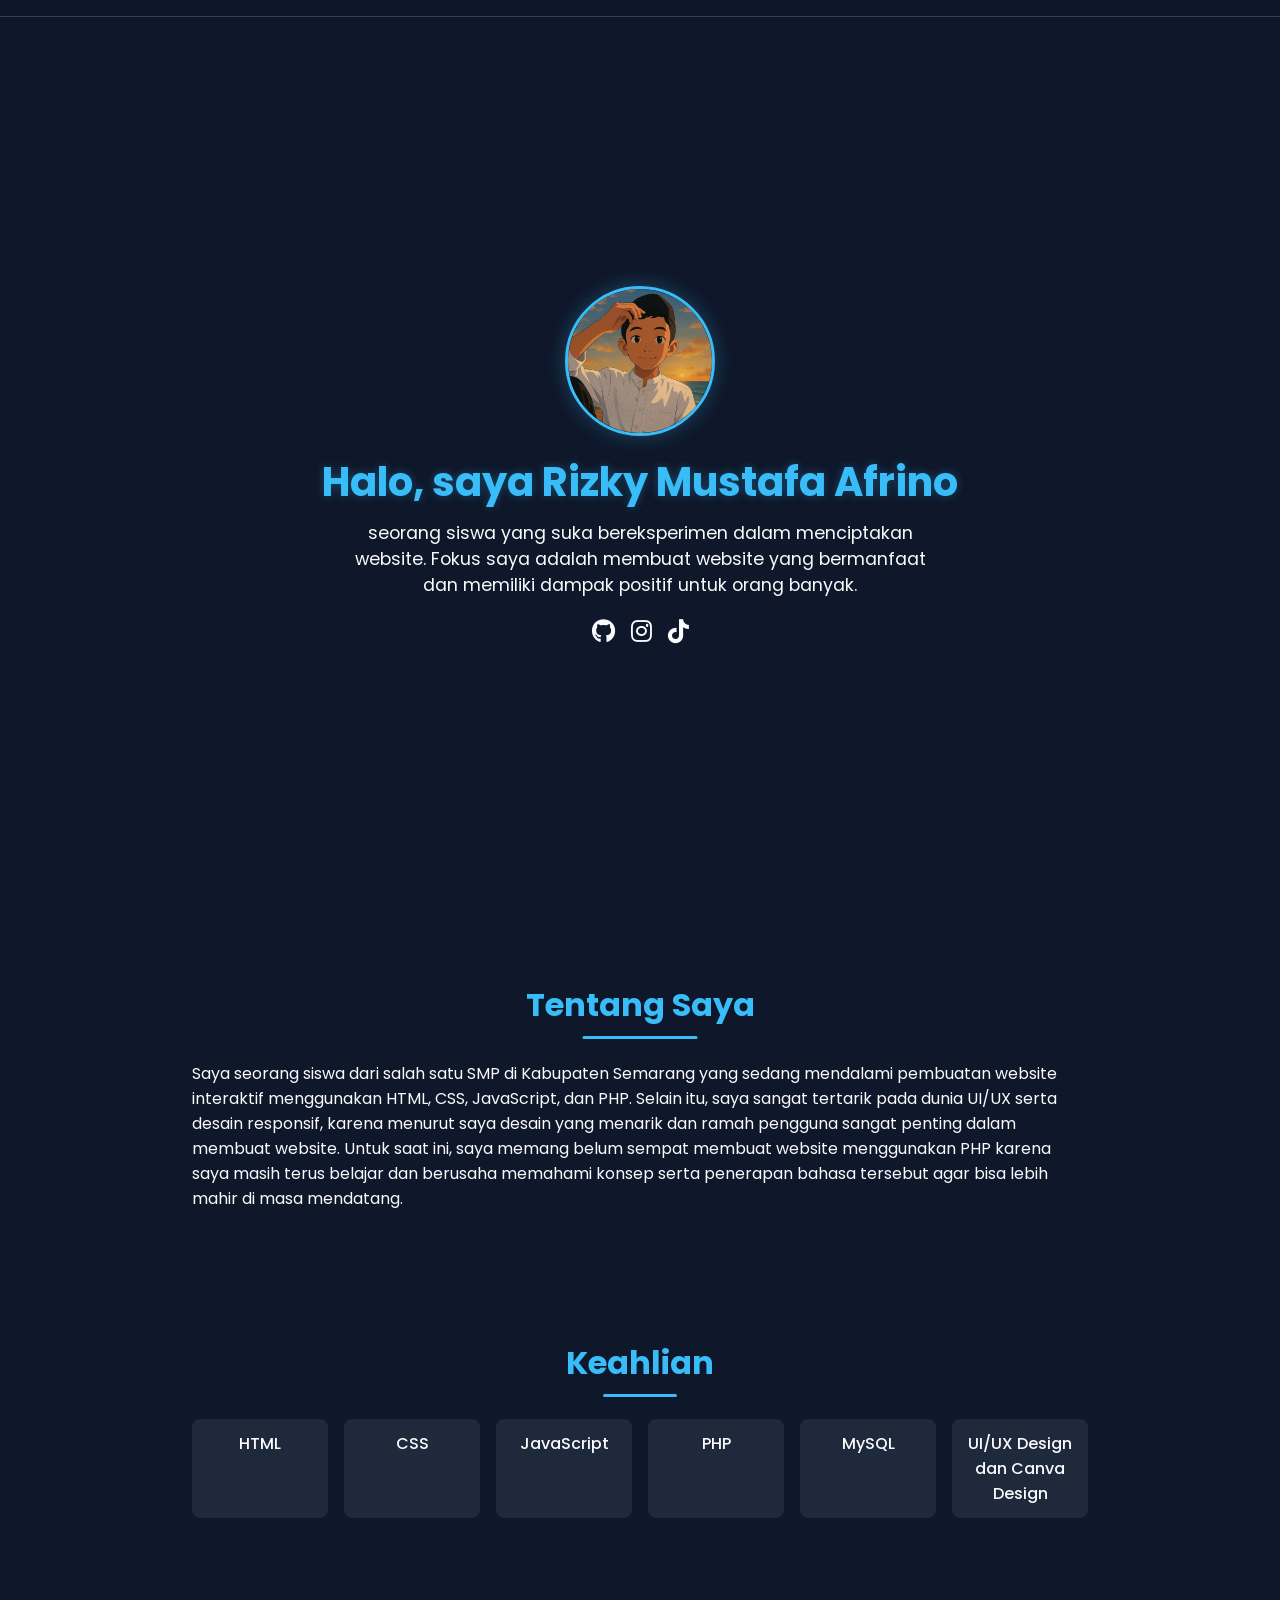
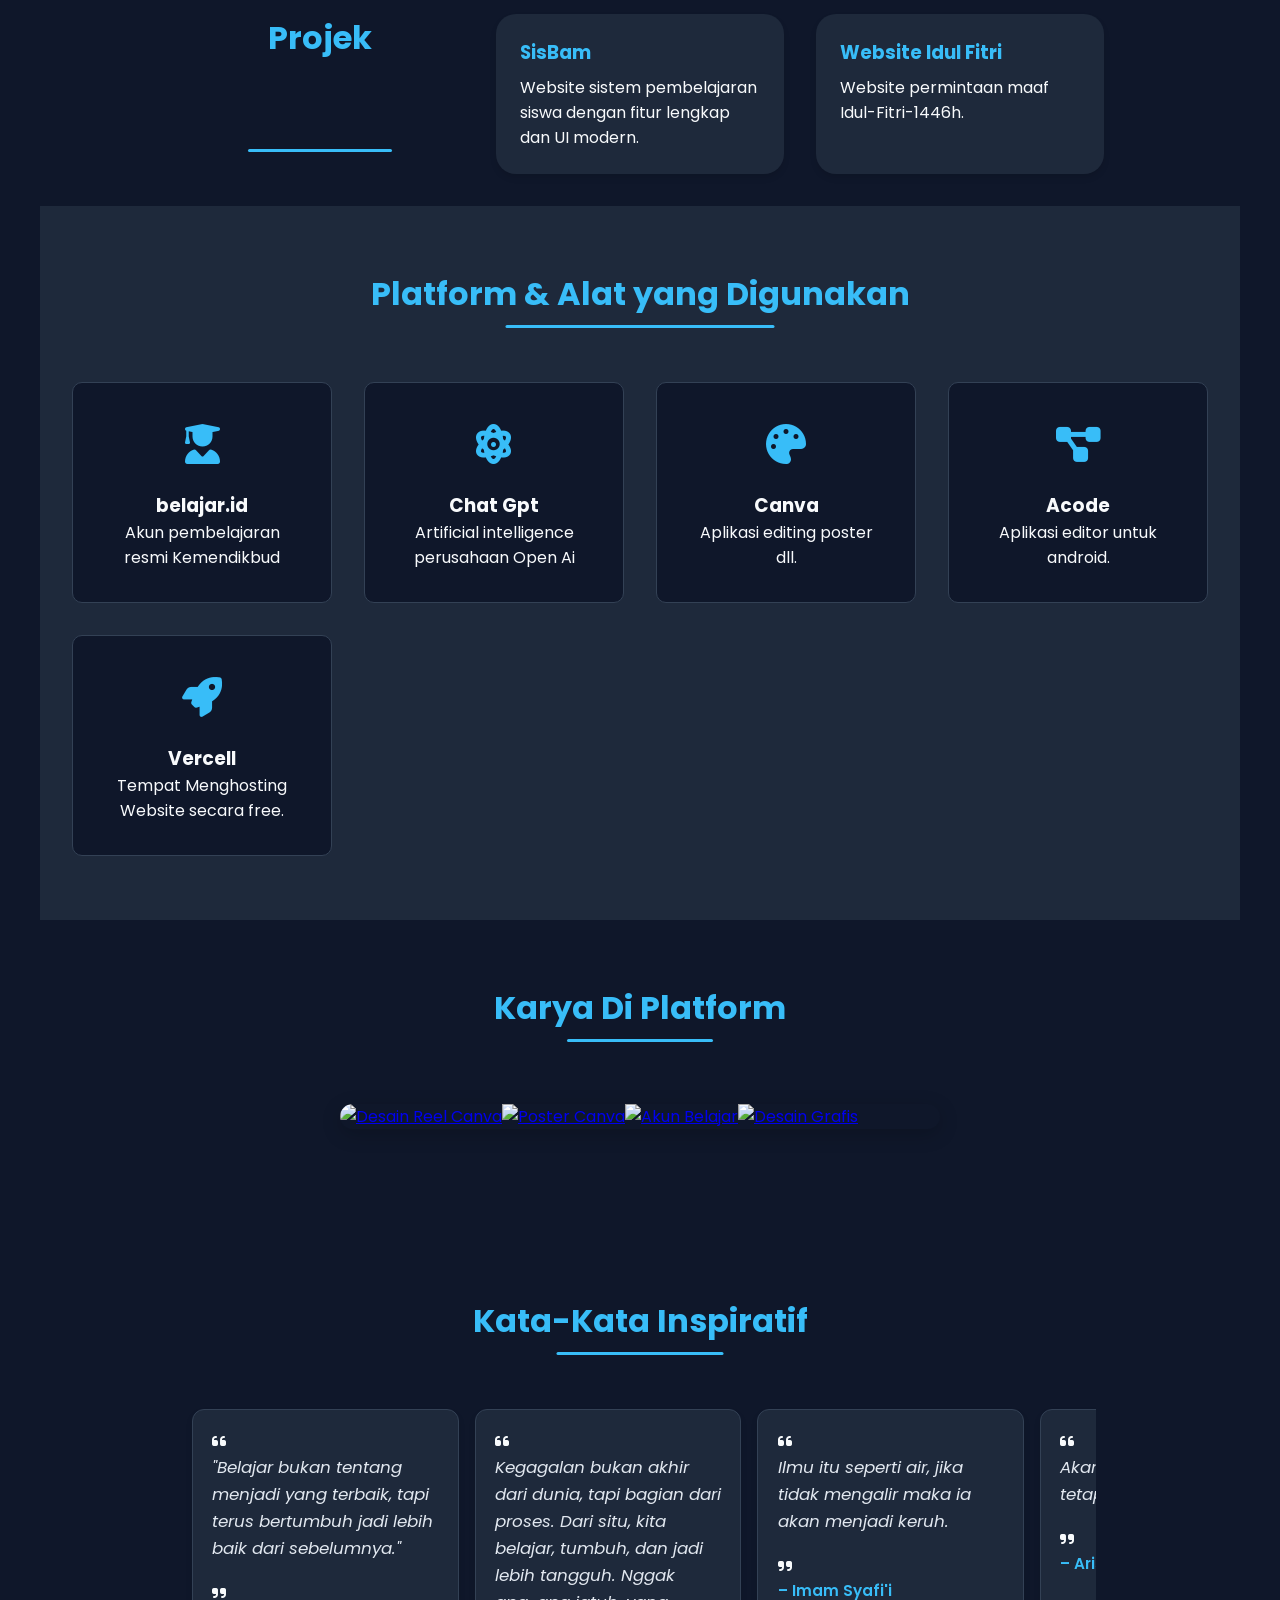
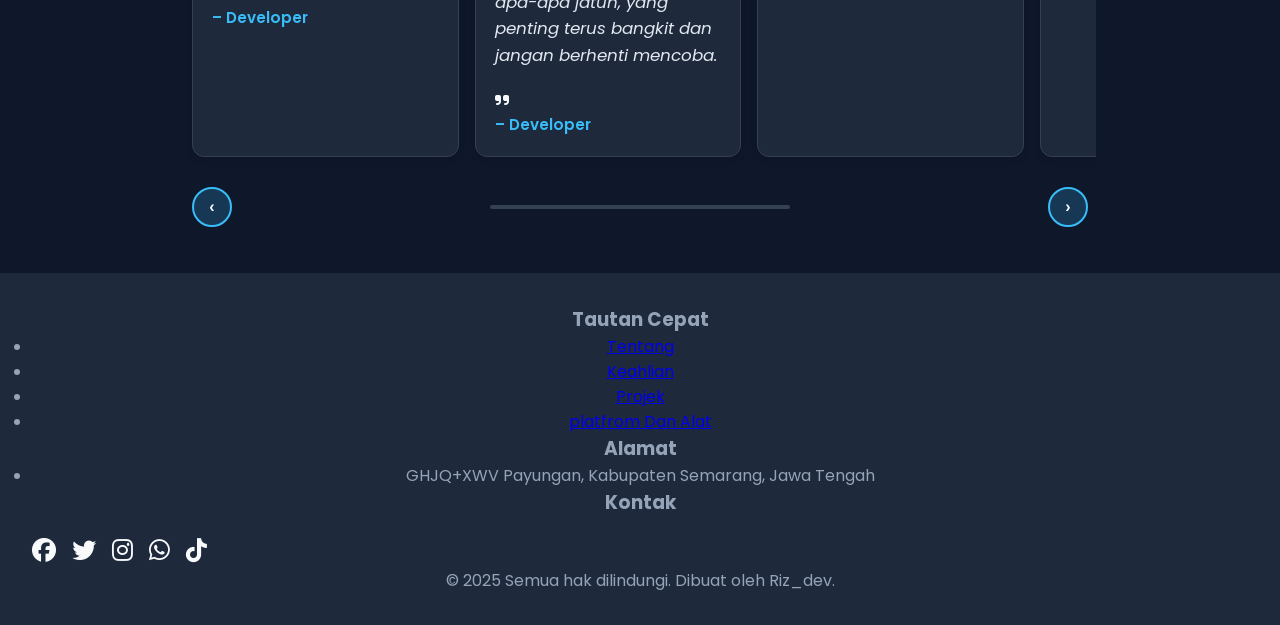
==== commit 760fe847: "Update index.html" ====
--- a/index.html
+++ b/index.html
@@ -5,30 +5,28 @@
   <meta name="viewport" content="width=device-width, initial-scale=1.0">
   <title>Rizky Mustafa Afrino - Portofolio</title>
   <link rel="stylesheet" href="https://cdnjs.cloudflare.com/ajax/libs/font-awesome/6.5.0/css/all.min.css">
+  <link href="https://fonts.googleapis.com/css2?family=Audiowide&display=swap" rel="stylesheet">
   <link href="https://fonts.googleapis.com/css2?family=Poppins:wght@300;500;700&display=swap" rel="stylesheet">
   <link rel="stylesheet" href="styles.css">
+  <link rel="website icon" type="png" href="riz.png">
 </head>
 <body>
+  <div id="preloader">
+  <div class="logo-box">
+    <img src="riz_.png" alt="Logo" class="logo-img" />
+    <h1 class="loading-text">Riz_dEV</h1>
+  </div>
+</div>
   <header>
   <div class="logo">Rizky Mustafa Afrino</div>
-  <button class="hamburger" aria-label="Menu" onclick="toggleMenu()" aria-expanded="false">
-    <i class="fas fa-bars"></i>
-  </button>
-  <div class="nav-overlay" id="navOverlay"></div>
-  <nav class="nav-links" id="navLinks">
-    <a href="#about" onclick="closeMenu()">Tentang</a>
-    <a href="#skills" onclick="closeMenu()">Keahlian</a>
-    <a href="#projects" onclick="closeMenu()">Projek</a>
-    <a href="#platforms" onclick="closeMenu()">platfrom</a>
-  </nav>
 </header>
   
   <section class="hero">
-    <img src="foto-profil.jpg" alt="profil saya" class="float">
+    <img src="pantai.jpg" alt="profil saya" class="float">
     <h1>Halo, saya Rizky Mustafa Afrino</h1>
-    <p>Saya adalah seorang siswa yang suka bereksperimen dan mebuat website berguna dan bermanfaat untuk orang lain.</p>
+    <p>seorang siswa yang suka bereksperimen dalam menciptakan website. Fokus saya adalah membuat website yang bermanfaat dan memiliki dampak positif untuk orang banyak. </p>
     <div class="social-icons">
-      <a href="#"><i class="fab fa-github"></i></a>
+      <a href="404.html"><i class="fab fa-github"></i></a>
       <a href="https://www.instagram.com/riz_456d/profilecard/?igsh=MXJteXBrNHBub3FrNQ=="><i class="fab fa-instagram"></i></a>
       <a href="https://www.tiktok.com/@riz_m.af?_t=ZS-8vO7VeoGCGN&_r=1"><i class="fab fa-tiktok"></i></a>
     </div>
@@ -36,7 +34,8 @@
   
   <section id="about">
     <h2>Tentang Saya</h2>
-    <p>Saya siswa dari SMP NEGERI 2 KALIWUNGU yang masih belajar dalam membuat website interaktif menggunakan HTML, CSS, JavaScript dan PHP. Saya juga tertarik pada UI/UX dan desain yang responsif. Untuk saat ini belum ada website yang saya buat menggunakan bahasa pemrograman PHP karena saya masih belajar untuk menguasai PHP.</p>
+    <p>Saya seorang siswa dari salah satu SMP di Kabupaten Semarang yang sedang mendalami pembuatan website interaktif menggunakan HTML, CSS, JavaScript, dan PHP. Selain itu, saya sangat tertarik pada dunia UI/UX serta desain responsif, karena menurut saya desain yang menarik dan ramah pengguna sangat penting dalam membuat website. Untuk saat ini, saya memang belum sempat membuat website menggunakan PHP karena saya masih terus belajar dan berusaha memahami konsep serta penerapan bahasa tersebut agar bisa lebih mahir di masa mendatang. 
+</p>
   </section>
   
   <section id="skills">
@@ -99,20 +98,37 @@
         <h3>Acode</h3>
         <p>Aplikasi editor untuk android.</p>
       </div>
-    </div>
-  </section>
-  
-  <section id="slider">
-   <h2>Contoh Karya Desain</h2>
-   <div class="slider-container">
+    
+     <div class="platform-card">
+        <div class="platform-icon">
+          <i class="fas fa-rocket"></i>
+        </div>
+        <h3>Vercell</h3>
+        <p>Tempat Menghosting Website secara free.</p>
+      </div>
+    </div>
+  </section>
+
+<section id="slider">
+  <h2>Karya Di Platform</h2>
+  <div class="slider-container">
     <div class="slider">
-      <img src="foto-profil.jpg" alt="dokumen-penting">
-      <img src="image.jpg" alt="dokumen-penting">
-      <img src="pantai.jpg" alt="dokumen-penting">
-      <!-- Tambah gambar sesuai kebutuhan -->
+      <a href="https://www.canva.com/design/DAGTJn49APc/pW6LlYNl15_dZqZ0tWzYBw/edit" target="_blank" rel="noopener">
+        <img data-src="canva-reel.png" alt="Desain Reel Canva" class="slide-img">
+      </a>
+      <a href="https://www.canva.com/design/DAGjDnWRZak/1ZaVSple3_xfMC3HSpr4rg/edit" target="_blank" rel="noopener">
+        <img data-src="canva-poster.png" alt="Poster Canva" class="slide-img">
+      </a>
+      <a href="halaman2.html">
+        <img data-src="akun_belajar.png" alt="Akun Belajar" class="slide-img">
+      </a>
+      <a href="kontak.html">
+        <img data-src="Riz_d6v_20250415_080516_0000.png" alt="Desain Grafis" class="slide-img">
+      </a>
     </div>
   </div>
 </section>
+ 
 
 <section class="motivasi-section" id="motivasi">
   <h2>Kata-Kata Inspiratif</h2>
@@ -126,6 +142,12 @@
       </div>
       <div class="motivasi-card">
        <i class="fas fa-quote-left"></i>
+        <p class="quote">Kegagalan bukan akhir dari dunia, tapi bagian dari proses. Dari situ, kita belajar, tumbuh, dan jadi lebih tangguh. Nggak apa-apa jatuh, yang penting terus bangkit dan jangan berhenti mencoba.</p>
+         <i class="fas fa-quote-right"></i>
+        <strong class="author">– Developer</strong>
+      </div>
+      <div class="motivasi-card">
+       <i class="fas fa-quote-left"></i>
         <p class="quote">Ilmu itu seperti air, jika tidak mengalir maka ia akan menjadi keruh.</p>
          <i class="fas fa-quote-right"></i>
         <strong class="author">– Imam Syafi'i</strong>
@@ -170,9 +192,53 @@
     </div>
   </div>
 </section>
-  <footer>
-    &copy; 2021-2025 Rizky Mustafa Afrino. Dibuat dengan semangat dan cinta ngoding.
-  </footer>
+
+<!-- Popup Aduan -->
+<div class="popup" id="popupAduan" style="display: none;">
+  <div class="popup-content" id="popupContent">
+   <h2 class="popup-title">Kirim Aduan</h2>
+    <textarea id="aduanText" placeholder="Tulis pendapat dan aduanmu di sini ya..."></textarea>
+    <div class="popup-buttons">
+      <button onclick="kirimAduan()">Kirim</button>
+      <button onclick="sembunyikanPopup()">Batal</button>
+    </div>
+  </div>
+</div>
+
+ <footer>
+        <div class="container">
+            <div class="footer-content">
+                <div class="footer-section">
+                    <h3>Tautan Cepat</h3>
+                    <ul>
+                        <li><a href="#about">Tentang</a></li>
+                        <li><a href="#skills">Keahlian</a></li>
+                        <li><a href="#projects">Projek</a></li>
+                        <li><a href="#platforms">platfrom Dan Alat</a></li>
+                    </ul>
+                </div>
+                <div class="footer-section">
+                    <h3>Alamat</h3>
+                    <ul>
+                        <li>GHJQ+XWV Payungan, Kabupaten Semarang, Jawa Tengah</li>
+                    </ul>
+                </div>
+                <div class="footer-section">
+                    <h3>Kontak</h3>
+                    <div class="social-icons">
+                        <a href="https://facebook.com/Rizky Mustafa Afrino"><i class="fab fa-facebook"></i></a>
+                        <a href="https://twitter.com/rizk45318"><i class="fab fa-twitter"></i></a>
+                         <a href="https://www.instagram.com/riz_456d/profilecard/?igsh=MXJteXBrNHBub3FrNQ=="><i class="fab fa-instagram"></i></a>
+                         <a href="https://wa.me/6282326744030"><i class="fab fa-whatsapp"></i></a>
+                         <a href="https://www.tiktok.com/@riz_m.af?_t=ZS-8vO7VeoGCGN&_r=1"><i class="fab fa-tiktok"></i></a>
+                    </div>
+                </div>
+            </div>
+            <div class="copyright">
+                <p>&copy; <span id="year"></span>2025 Semua hak dilindungi. Dibuat oleh Riz_dev.</p>
+            </div>
+        </div>
+    </footer>
   
   <canvas id="techCanvas"></canvas>
 
--- a/styles.css
+++ b/styles.css
@@ -404,42 +404,65 @@
 
 .projects {
   display: grid;
+  grid-template-columns: 1fr;
   gap: 2rem;
-}
-
-.project-card {
+  padding: 2rem 1rem;
+}
+
+@media (min-width: 640px) {
+  .projects {
+    grid-template-columns: repeat(2, 1fr);
+  }
+}
+
+@media (min-width: 1024px) {
+  .projects {
+    grid-template-columns: repeat(3, 1fr);
+  }
+}
+
+a.project-card {
   background: #1e293b;
   padding: 1.5rem;
-  border-radius: 10px;
+  border-radius: 20px;
+  text-decoration: none;
+  color: inherit;
   transition: all 0.4s ease;
   opacity: 0;
   transform: translateY(30px);
   box-shadow: 0 4px 6px rgba(0, 0, 0, 0.1);
-}
-
-.projects.animated .project-card {
+  display: block;
+  width: 100%;
+  box-sizing: border-box;
+}
+
+.projects.animated a.project-card {
   opacity: 1;
   transform: translateY(0);
 }
 
-.project-card:hover {
+a.project-card:hover {
   background: #334155;
-  transform: translateY(-5px) !important;
+  transform: translateY(-5px);
   box-shadow: 0 10px 20px rgba(0, 0, 0, 0.2);
 }
 
-.project-card h3 {
+a.project-card h3 {
   color: #38bdf8;
   margin-bottom: 0.5rem;
   transition: color 0.3s ease;
 }
 
-.project-card:hover h3 {
+a.project-card:hover h3 {
   color: #7dd3fc;
 }
 
-.project-card:nth-child(1) { transition-delay: 0.2s; }
-.project-card:nth-child(2) { transition-delay: 0.4s; }
+/* Animasi delay tiap kartu */
+a.project-card:nth-child(1) { transition-delay: 0.2s; }
+a.project-card:nth-child(2) { transition-delay: 0.4s; }
+a.project-card:nth-child(3) { transition-delay: 0.6s; }
+a.project-card:nth-child(4) { transition-delay: 0.8s; }
+a.project-card:nth-child(5) { transition-delay: 1s; }
 
  /* Platform Section */
     .platforms {
@@ -486,6 +509,195 @@
   transition: all 0.8s ease-out;
 }
 
+/* Motivasi Section */
+.motivasi-section {
+  padding: 4rem 1rem;
+  background-color: #0f172a;
+  margin: 0 auto;
+  position: relative;
+  overflow: hidden;
+  opacity: 0;
+  transform: translateY(30px);
+  transition: all 0.8s ease-out;
+}
+
+.motivasi-section.animated {
+  opacity: 1;
+  transform: translateY(0);
+}
+
+.motivasi-container {
+  max-width: 1200px;
+  margin: 0 auto;
+  position: relative;
+  padding: 0 1rem;
+}
+
+.motivasi-slider {
+  display: flex;
+  gap: 1rem;
+  overflow-x: auto;
+  scroll-snap-type: x mandatory;
+  scroll-behavior: smooth;
+  padding: 2rem 0.5rem;
+  margin: 0 -0.5rem;
+  -webkit-overflow-scrolling: touch;
+}
+
+.motivasi-slider::-webkit-scrollbar {
+  display: none;
+}
+
+.motivasi-slider {
+  -ms-overflow-style: none;
+  scrollbar-width: none;
+}
+
+.motivasi-card {
+  min-width: 90%;
+  max-width: 90%;
+  background: #1e293b;
+  border-radius: 12px;
+  padding: 1.2rem;
+  scroll-snap-align: center;
+  flex: 0 0 auto;
+  border: 1px solid #334155;
+  transition: all 0.3s ease;
+  box-shadow: 0 4px 6px rgba(0, 0, 0, 0.1);
+}
+
+.motivasi-card:hover {
+  transform: translateY(-5px);
+  border-color: #38bdf8;
+  box-shadow: 0 10px 25px rgba(56, 189, 248, 0.1);
+}
+
+.quote {
+  font-style: italic;
+  font-size: 1.05rem;
+  line-height: 1.6;
+  color: #e2e8f0;
+  margin-bottom: 1.2rem;
+  position: relative;
+}
+
+
+.author {
+  display: block;
+  color: #38bdf8;
+  font-weight: 600;
+  font-size: 0.95rem;
+}
+
+.slider-controls {
+  display: flex;
+  justify-content: center;
+  align-items: center;
+  gap: 1rem;
+  margin-top: 1rem;
+  position: relative;
+  z-index: 2;
+}
+
+.slider-btn {
+  background: rgba(56, 189, 248, 0.2);
+  border: 2px solid #38bdf8;
+  color: #f8fafc;
+  width: 40px;
+  height: 40px;
+  border-radius: 50%;
+  display: flex;
+  align-items: center;
+  justify-content: center;
+  cursor: pointer;
+  transition: all 0.3s ease;
+  font-size: 1rem;
+  font-weight: bold;
+}
+
+.slider-btn:hover {
+  background: #38bdf8;
+  transform: scale(1.1);
+}
+
+.scroll-indicator {
+  height: 4px;
+  background: #334155;
+  flex-grow: 1;
+  max-width: 300px;
+  border-radius: 2px;
+  position: relative;
+  overflow: hidden;
+}
+
+.scroll-progress {
+  position: absolute;
+  left: 0;
+  top: 0;
+  height: 100%;
+  width: 25%;
+  background: #38bdf8;
+  transition: width 0.3s ease;
+}
+
+/* Responsive */
+@media (min-width: 640px) {
+  .motivasi-card {
+    min-width: calc(50% - 2rem);
+    max-width: calc(50% - 2rem);
+  }
+}
+
+@media (min-width: 768px) {
+  .motivasi-card {
+    min-width: calc(33.333% - 2rem);
+    max-width: calc(33.333% - 2rem);
+  }
+
+  .slider-btn {
+    position: absolute;
+    top: 50%;
+    transform: translateY(-50%);
+  }
+
+  .prev-btn {
+    left: 0;
+  }
+
+  .next-btn {
+    right: 0;
+  }
+}
+
+@media (min-width: 1024px) {
+  .motivasi-card {
+    min-width: calc(33.333% - 2rem);
+    max-width: calc(33.333% - 2rem);
+  }
+}
+
+/* Tambahan untuk layar kecil banget */
+@media (max-width: 480px) {
+  .motivasi-card {
+    padding: 1rem;
+  }
+
+  .quote {
+    font-size: 0.95rem;
+    line-height: 1.5;
+  }
+
+  .author {
+    font-size: 0.85rem;
+  }
+
+  .slider-btn {
+    width: 35px;
+    height: 35px;
+    font-size: 0.9rem;
+  }
+}
+
 footer {
   text-align: center;
   padding: 2rem;
